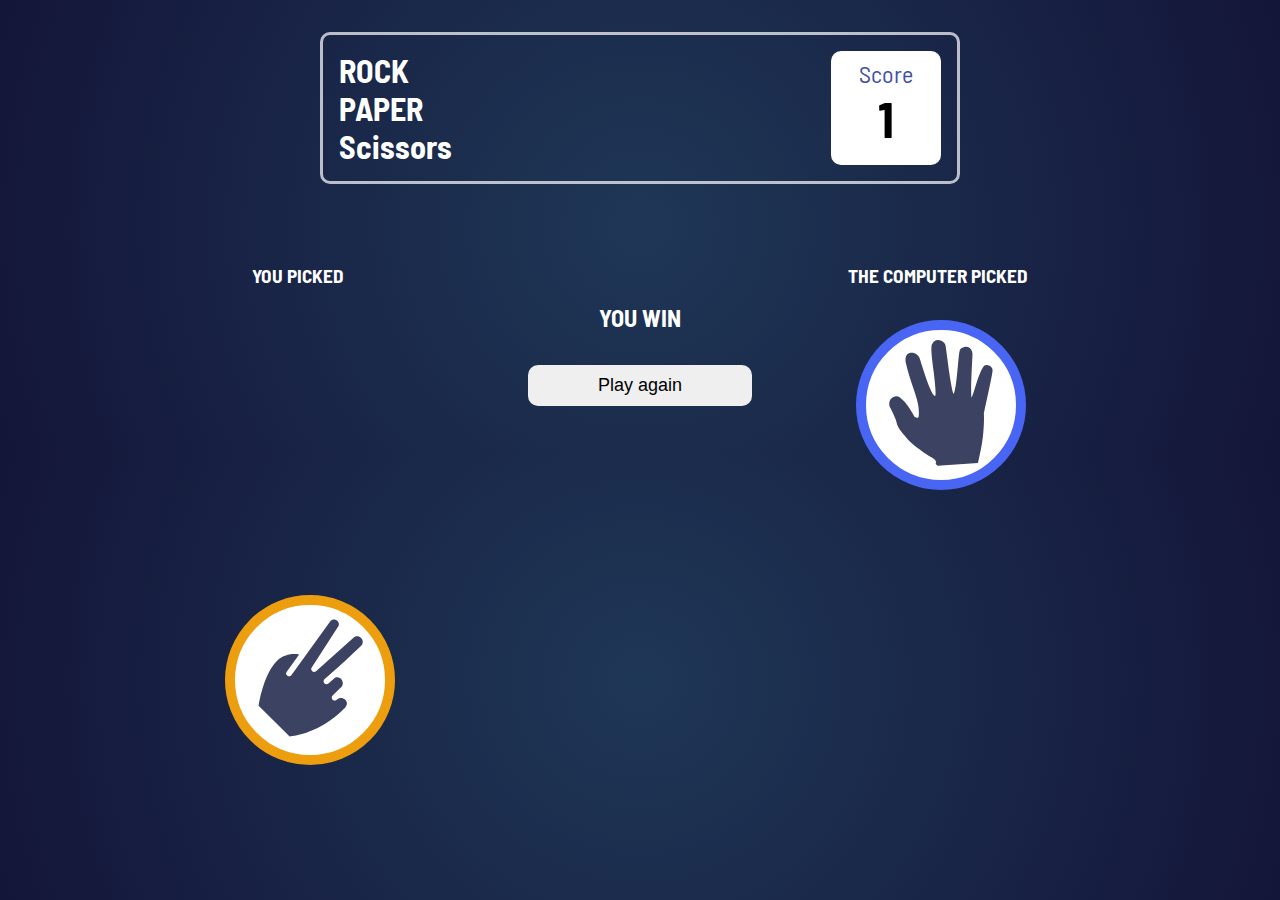
==== game.html @ fac7c714 "game finished" ====
<!DOCTYPE html>
<html lang="en">
<head>
  <meta charset="UTF-8">
  <meta name="viewport" content="width=device-width, initial-scale=1.0"> <!-- displays site properly based on user's device -->
  <link rel="icon" type="image/png" sizes="32x32" href="./images/favicon-32x32.png">
<link rel="stylesheet" href="../Styles/game.css"> 
 <title>Frontend Mentor | Rock, Paper, Scissors</title>
</head>
<body>
 <header>
  <div>
    <h1>ROCK</h1>
    <h1>PAPER</h1>
    <h1>Scissors</h1>
  </div>
  <div class="score">
    <h2>Score</h2>
    <h1 id="score">11</h1>
  </div>
 </header>
 <main>
 
    <div class="Pick-text">
    <p>YOU PICKED</p>
    <p> THE COMPUTER PICKED</p>
    </div>

    <div class="selected-buttons">

        <button class="button button-1"id="CompMove" >
            
          </button>

          <div class="result">
            <h2 id="result">YOU WIN</h2>
            <button id="PlayAgain" >Play again</button>
          </div>
      
          <button class="button button-2"id="PlayerMove">
           
          </button>


    </div>
 </main>

 <script src="../Scripts/game.js"></script>
</body>
</html>
---- Styles/game.css ----
@import url("https://fonts.googleapis.com/css2?family=Barlow+Semi+Condensed:ital,wght@0,100;0,200;0,300;0,400;0,500;0,600;0,700;0,800;0,900;1,100;1,200;1,300;1,400;1,500;1,600;1,700;1,800;1,900&family=Rubik:ital,wght@0,300..900;1,300..900&display=swap");

:root {
  --purple: hsl(228, 45%, 44%);
  --Scissors_Gradient: hsl(39, 89%, 49%) to hsl(40, 84%, 53%);
  --Paper_Gradient: hsl(230, 89%, 62%) to hsl(230, 89%, 65%);
  --Rock_Gradient: hsl(349, 71%, 52%) to hsl(349, 70%, 56%);
  --Radial_Gradient: hsl(214, 47%, 23%) to hsl(237, 49%, 15%);
}

* {
  margin: 0px;
  padding: 0px;
  box-sizing: border-box;
}

body {
  min-width: 100vh;
  color: white;
  background-image: radial-gradient(
    circle,
    hsl(214, 47%, 23%),
    hsl(237, 49%, 15%)
  );
  display: flex;
  flex-direction: column;
  justify-content: space-around;
  align-items: center;
  padding: 2rem;
  font-family: "Barlow Semi Condensed", sans-serif;
}

header {
  padding: 1rem;
  width: 50vw;
  border: 3px solid hsla(0, 0%, 100%, 0.705);
  border-radius: 10px;
  display: flex;
  justify-content: space-between;
  margin-bottom: 5rem;
}

.score {
  color: black;
  background-color: white;
  display: flex;
  flex-direction: column;
  justify-content: flex-start;
  align-items: center;
  border-radius: 10px;
  padding: 0.5rem;
}

.score h1,
.score h2 {
  padding-inline: 20px;
}

.score h2 {
  font-weight: 400;
  color: var(--purple);
}

.score h1 {
  font-size: 50px;
}

.button img {
  width: 70%;
  height: auto;
}

.button {
  position: absolute;
  width: 170px;
  height: 170px;
  background-color: white; /* Adjust color as needed */
  border: none;
  border-radius: 50%;
  font-family: "Barlow Semi Condensed", sans-serif;
  font-weight: bold;
  color: black;
  transition: transform 1s ease; /* Add transition for scaling */
}

.button-1 {
  top: 320px; /* Center the button vertically */
  left: 73.5%; /* Move to the middle of the container */
  transform: translateX(-50%); /* Center horizontally */
  
}

.button-2{
    bottom: 135px; /* Adjust as needed to position correctly */
    left: 310px; /* Left vertex */
    transform: translateX(-50%);
}


.rock {
 
  border: 10px solid hsl(349, 71%, 52%);;
}

.paper{

    border: 10px solid hsl(230, 89%, 62%);
   
}

.scissors{
    border: 10px solid hsl(39, 89%, 49%); 
}

.Pick-text {
  display: flex;
  justify-content: space-around;
  width: 100vw;
  font-size: larger;
  font-weight: bold;
}

.selected-buttons {
  display: flex;
  display: flex;
  justify-content: space-around;
  align-items: flex-end;
  width: 100vw;
}

.result {
  display: flex;
  flex-direction: column;
  justify-content: space-around;
  height: 15vh;
  align-items: center;
}

.result button {
  padding: 10px 70px;
  border: none;
  border-radius: 10px;
  font-size: large;
  font-weight: 400;
  cursor: pointer;
}

.result button:hover {
  background-color: hsl(0, 0%, 85%);
  border: 1px solid black;
}
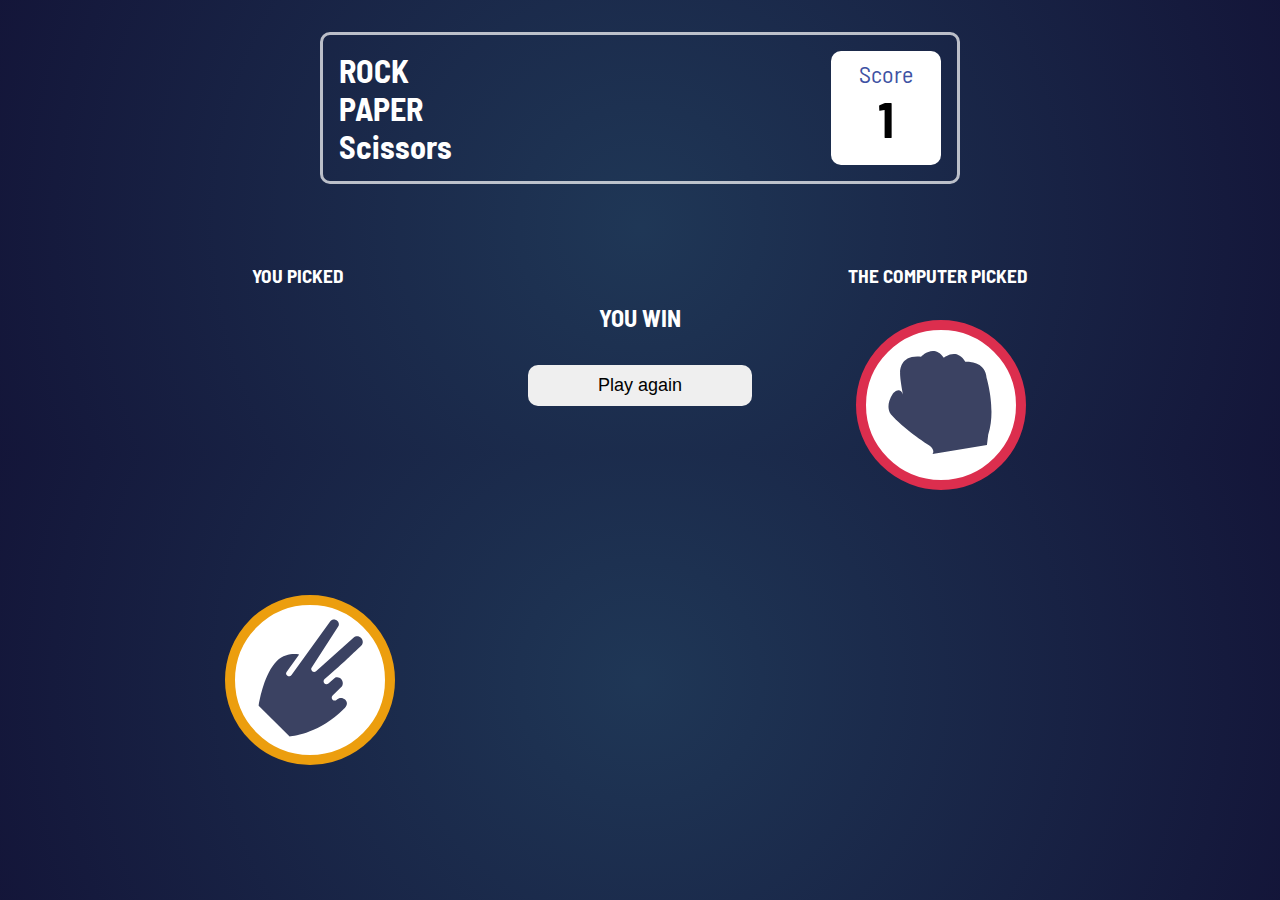
==== commit d052c27b: "." ====
--- a/game.html
+++ b/game.html
@@ -3,48 +3,38 @@
 <head>
   <meta charset="UTF-8">
   <meta name="viewport" content="width=device-width, initial-scale=1.0"> <!-- displays site properly based on user's device -->
-  <link rel="icon" type="image/png" sizes="32x32" href="./images/favicon-32x32.png">
-<link rel="stylesheet" href="../Styles/game.css"> 
- <title>Frontend Mentor | Rock, Paper, Scissors</title>
+  <link rel="icon" type="image/png" sizes="32x32" href="/images/favicon-32x32.png"> <!-- Remove ../ -->
+  <link rel="stylesheet" href="game.css"> <!-- Remove ../ -->
+  <title>Frontend Mentor | Rock, Paper, Scissors</title>
 </head>
 <body>
- <header>
-  <div>
-    <h1>ROCK</h1>
-    <h1>PAPER</h1>
-    <h1>Scissors</h1>
-  </div>
-  <div class="score">
-    <h2>Score</h2>
-    <h1 id="score">11</h1>
-  </div>
- </header>
- <main>
- 
+  <header>
+    <div>
+      <h1>ROCK</h1>
+      <h1>PAPER</h1>
+      <h1>Scissors</h1>
+    </div>
+    <div class="score">
+      <h2>Score</h2>
+      <h1 id="score">11</h1>
+    </div>
+  </header>
+  <main>
     <div class="Pick-text">
-    <p>YOU PICKED</p>
-    <p> THE COMPUTER PICKED</p>
+      <p>YOU PICKED</p>
+      <p>THE COMPUTER PICKED</p>
     </div>
 
     <div class="selected-buttons">
+      <button class="button button-1" id="CompMove"></button>
+      <div class="result">
+        <h2 id="result">YOU WIN</h2>
+        <button id="PlayAgain">Play again</button>
+      </div>
+      <button class="button button-2" id="PlayerMove"></button>
+    </div>
+  </main>
 
-        <button class="button button-1"id="CompMove" >
-            
-          </button>
-
-          <div class="result">
-            <h2 id="result">YOU WIN</h2>
-            <button id="PlayAgain" >Play again</button>
-          </div>
-      
-          <button class="button button-2"id="PlayerMove">
-           
-          </button>
-
-
-    </div>
- </main>
-
- <script src="../Scripts/game.js"></script>
+  <script src="game.js"></script> <!-- Remove ../ -->
 </body>
 </html>
--- a/game.css
+++ b/game.css
@@ -0,0 +1,152 @@
+@import url("https://fonts.googleapis.com/css2?family=Barlow+Semi+Condensed:ital,wght@0,100;0,200;0,300;0,400;0,500;0,600;0,700;0,800;0,900;1,100;1,200;1,300;1,400;1,500;1,600;1,700;1,800;1,900&family=Rubik:ital,wght@0,300..900;1,300..900&display=swap");
+
+:root {
+  --purple: hsl(228, 45%, 44%);
+  --Scissors_Gradient: hsl(39, 89%, 49%) to hsl(40, 84%, 53%);
+  --Paper_Gradient: hsl(230, 89%, 62%) to hsl(230, 89%, 65%);
+  --Rock_Gradient: hsl(349, 71%, 52%) to hsl(349, 70%, 56%);
+  --Radial_Gradient: hsl(214, 47%, 23%) to hsl(237, 49%, 15%);
+}
+
+* {
+  margin: 0px;
+  padding: 0px;
+  box-sizing: border-box;
+}
+
+body {
+  min-width: 100vh;
+  color: white;
+  background-image: radial-gradient(
+    circle,
+    hsl(214, 47%, 23%),
+    hsl(237, 49%, 15%)
+  );
+  display: flex;
+  flex-direction: column;
+  justify-content: space-around;
+  align-items: center;
+  padding: 2rem;
+  font-family: "Barlow Semi Condensed", sans-serif;
+}
+
+header {
+  padding: 1rem;
+  width: 50vw;
+  border: 3px solid hsla(0, 0%, 100%, 0.705);
+  border-radius: 10px;
+  display: flex;
+  justify-content: space-between;
+  margin-bottom: 5rem;
+}
+
+.score {
+  color: black;
+  background-color: white;
+  display: flex;
+  flex-direction: column;
+  justify-content: flex-start;
+  align-items: center;
+  border-radius: 10px;
+  padding: 0.5rem;
+}
+
+.score h1,
+.score h2 {
+  padding-inline: 20px;
+}
+
+.score h2 {
+  font-weight: 400;
+  color: var(--purple);
+}
+
+.score h1 {
+  font-size: 50px;
+}
+
+.button img {
+  width: 70%;
+  height: auto;
+}
+
+.button {
+  position: absolute;
+  width: 170px;
+  height: 170px;
+  background-color: white; /* Adjust color as needed */
+  border: none;
+  border-radius: 50%;
+  font-family: "Barlow Semi Condensed", sans-serif;
+  font-weight: bold;
+  color: black;
+  transition: transform 1s ease; /* Add transition for scaling */
+}
+
+.button-1 {
+  top: 320px; /* Center the button vertically */
+  left: 73.5%; /* Move to the middle of the container */
+  transform: translateX(-50%); /* Center horizontally */
+  
+}
+
+.button-2{
+    bottom: 135px; /* Adjust as needed to position correctly */
+    left: 310px; /* Left vertex */
+    transform: translateX(-50%);
+}
+
+
+.rock {
+ 
+  border: 10px solid hsl(349, 71%, 52%);;
+}
+
+.paper{
+
+    border: 10px solid hsl(230, 89%, 62%);
+   
+}
+
+.scissors{
+    border: 10px solid hsl(39, 89%, 49%); 
+}
+
+.Pick-text {
+  display: flex;
+  justify-content: space-around;
+  width: 100vw;
+  font-size: larger;
+  font-weight: bold;
+}
+
+.selected-buttons {
+  display: flex;
+  display: flex;
+  justify-content: space-around;
+  align-items: flex-end;
+  width: 100vw;
+}
+
+.result {
+  display: flex;
+  flex-direction: column;
+  justify-content: space-around;
+  height: 15vh;
+  align-items: center;
+}
+
+.result button {
+  padding: 10px 70px;
+  border: none;
+  border-radius: 10px;
+  font-size: large;
+  font-weight: 400;
+  cursor: pointer;
+}
+
+.result button:hover {
+  background-color: hsl(0, 0%, 85%);
+  border: 1px solid black;
+}
+
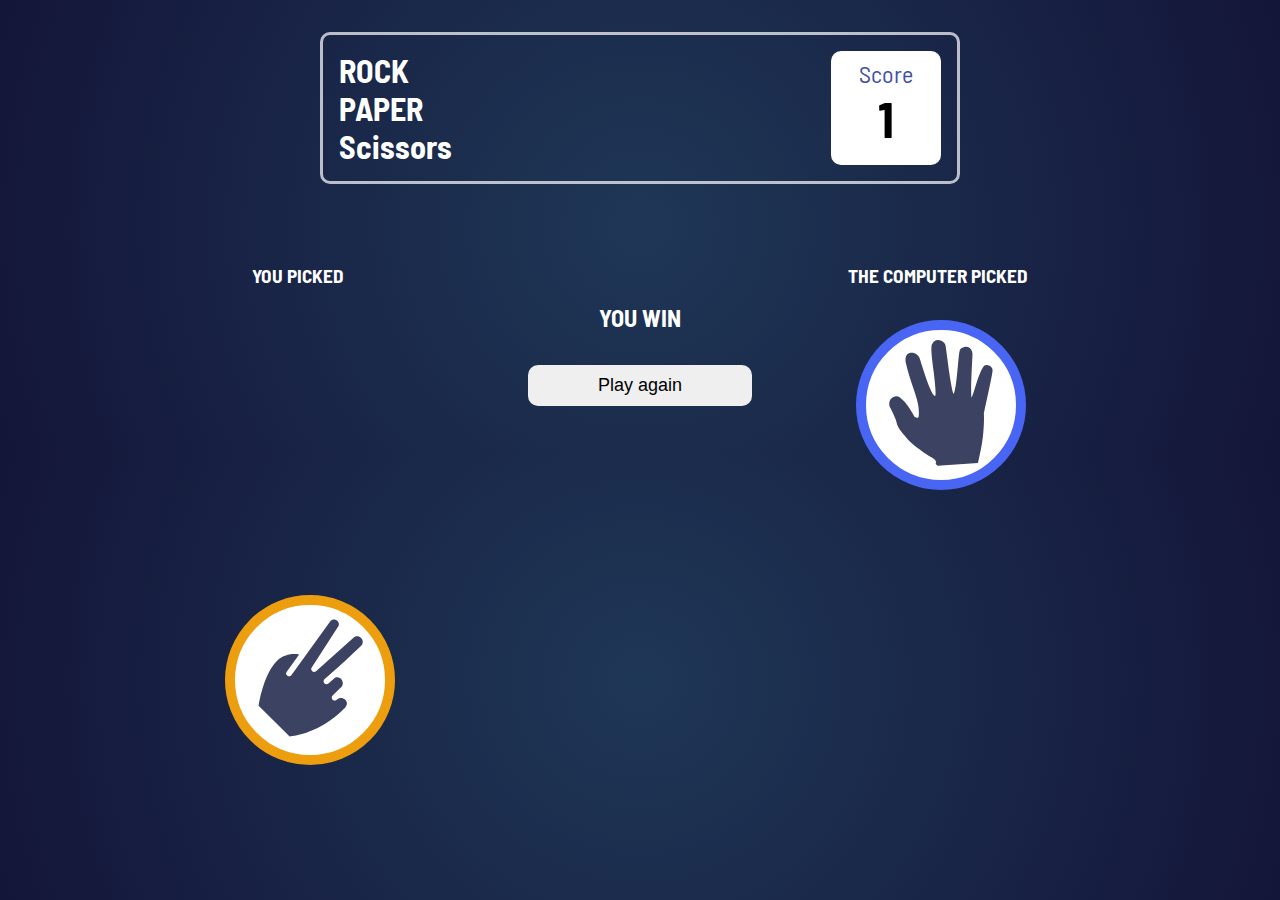
==== commit f69b4f6b: "." ====
--- a/game.html
+++ b/game.html
@@ -3,8 +3,8 @@
 <head>
   <meta charset="UTF-8">
   <meta name="viewport" content="width=device-width, initial-scale=1.0"> <!-- displays site properly based on user's device -->
-  <link rel="icon" type="image/png" sizes="32x32" href="/images/favicon-32x32.png"> <!-- Remove ../ -->
-  <link rel="stylesheet" href="game.css"> <!-- Remove ../ -->
+  <link rel="icon" type="image/png" sizes="32x32" href="/assets/images/favicon-32x32.png"> <!-- Corrected path -->
+  <link rel="stylesheet" href="/Styles/game.css"> <!-- Correct path for CSS -->
   <title>Frontend Mentor | Rock, Paper, Scissors</title>
 </head>
 <body>
@@ -35,6 +35,6 @@
     </div>
   </main>
 
-  <script src="game.js"></script> <!-- Remove ../ -->
+  <script src="/Scripts/game.js"></script> <!-- Correct path for JS -->
 </body>
 </html>
--- a/Styles/game.css
+++ b/Styles/game.css
@@ -0,0 +1,152 @@
+@import url("https://fonts.googleapis.com/css2?family=Barlow+Semi+Condensed:ital,wght@0,100;0,200;0,300;0,400;0,500;0,600;0,700;0,800;0,900;1,100;1,200;1,300;1,400;1,500;1,600;1,700;1,800;1,900&family=Rubik:ital,wght@0,300..900;1,300..900&display=swap");
+
+:root {
+  --purple: hsl(228, 45%, 44%);
+  --Scissors_Gradient: hsl(39, 89%, 49%) to hsl(40, 84%, 53%);
+  --Paper_Gradient: hsl(230, 89%, 62%) to hsl(230, 89%, 65%);
+  --Rock_Gradient: hsl(349, 71%, 52%) to hsl(349, 70%, 56%);
+  --Radial_Gradient: hsl(214, 47%, 23%) to hsl(237, 49%, 15%);
+}
+
+* {
+  margin: 0px;
+  padding: 0px;
+  box-sizing: border-box;
+}
+
+body {
+  min-width: 100vh;
+  color: white;
+  background-image: radial-gradient(
+    circle,
+    hsl(214, 47%, 23%),
+    hsl(237, 49%, 15%)
+  );
+  display: flex;
+  flex-direction: column;
+  justify-content: space-around;
+  align-items: center;
+  padding: 2rem;
+  font-family: "Barlow Semi Condensed", sans-serif;
+}
+
+header {
+  padding: 1rem;
+  width: 50vw;
+  border: 3px solid hsla(0, 0%, 100%, 0.705);
+  border-radius: 10px;
+  display: flex;
+  justify-content: space-between;
+  margin-bottom: 5rem;
+}
+
+.score {
+  color: black;
+  background-color: white;
+  display: flex;
+  flex-direction: column;
+  justify-content: flex-start;
+  align-items: center;
+  border-radius: 10px;
+  padding: 0.5rem;
+}
+
+.score h1,
+.score h2 {
+  padding-inline: 20px;
+}
+
+.score h2 {
+  font-weight: 400;
+  color: var(--purple);
+}
+
+.score h1 {
+  font-size: 50px;
+}
+
+.button img {
+  width: 70%;
+  height: auto;
+}
+
+.button {
+  position: absolute;
+  width: 170px;
+  height: 170px;
+  background-color: white; /* Adjust color as needed */
+  border: none;
+  border-radius: 50%;
+  font-family: "Barlow Semi Condensed", sans-serif;
+  font-weight: bold;
+  color: black;
+  transition: transform 1s ease; /* Add transition for scaling */
+}
+
+.button-1 {
+  top: 320px; /* Center the button vertically */
+  left: 73.5%; /* Move to the middle of the container */
+  transform: translateX(-50%); /* Center horizontally */
+  
+}
+
+.button-2{
+    bottom: 135px; /* Adjust as needed to position correctly */
+    left: 310px; /* Left vertex */
+    transform: translateX(-50%);
+}
+
+
+.rock {
+ 
+  border: 10px solid hsl(349, 71%, 52%);;
+}
+
+.paper{
+
+    border: 10px solid hsl(230, 89%, 62%);
+   
+}
+
+.scissors{
+    border: 10px solid hsl(39, 89%, 49%); 
+}
+
+.Pick-text {
+  display: flex;
+  justify-content: space-around;
+  width: 100vw;
+  font-size: larger;
+  font-weight: bold;
+}
+
+.selected-buttons {
+  display: flex;
+  display: flex;
+  justify-content: space-around;
+  align-items: flex-end;
+  width: 100vw;
+}
+
+.result {
+  display: flex;
+  flex-direction: column;
+  justify-content: space-around;
+  height: 15vh;
+  align-items: center;
+}
+
+.result button {
+  padding: 10px 70px;
+  border: none;
+  border-radius: 10px;
+  font-size: large;
+  font-weight: 400;
+  cursor: pointer;
+}
+
+.result button:hover {
+  background-color: hsl(0, 0%, 85%);
+  border: 1px solid black;
+}
+
